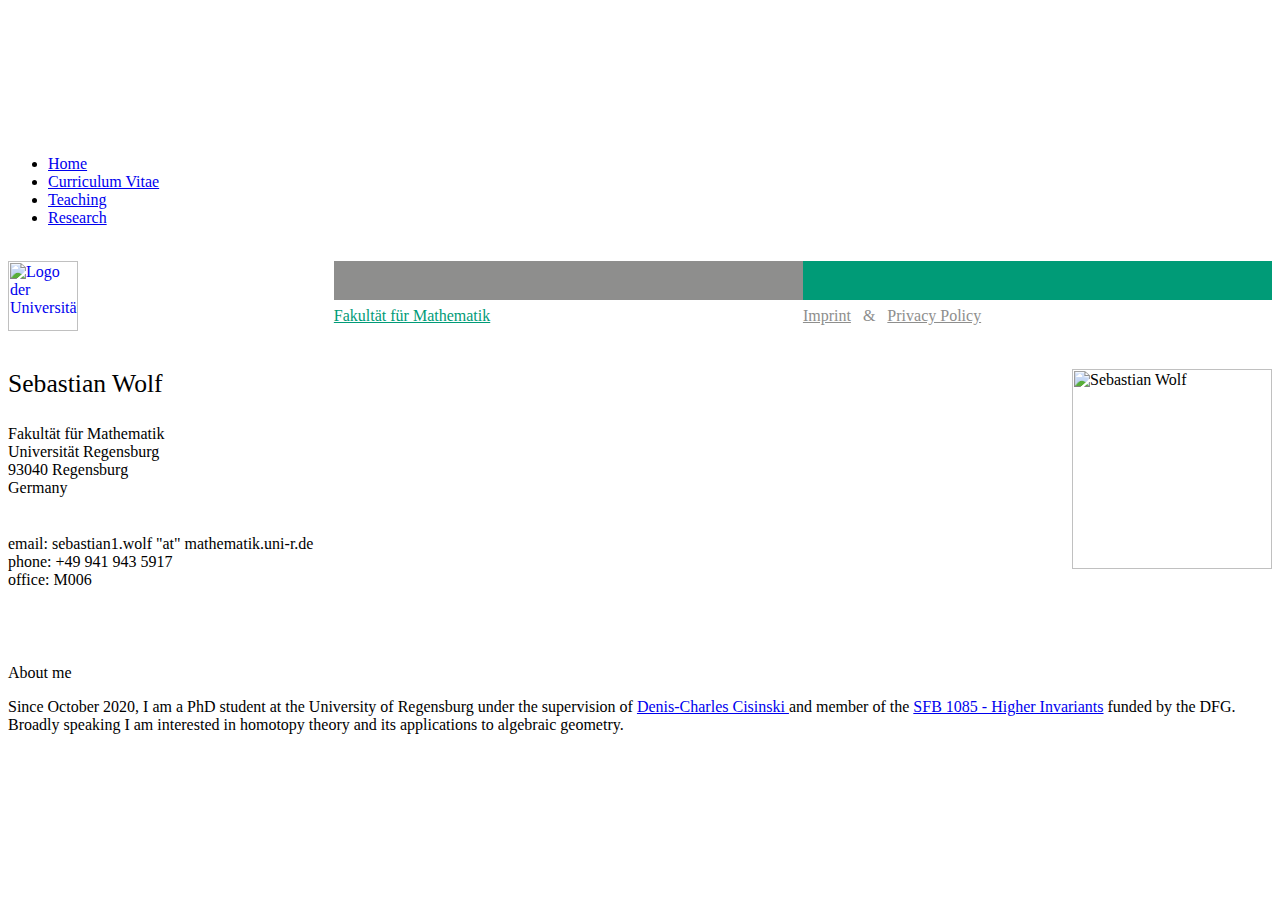
==== index.html @ bae90575 "as" ====
<html>
<head>
	<title> Sebastian Wolf - Universität Regensburg</title>
	<meta http-equiv="Content-Type" content="text/html; charset=UTF-8">
	<meta name="description" content="Homepage von Sebastian Wolf - Universität Regensburg - Fakultät für Mathematik" />
	<meta name="keywords" content="Sebastian Wolf, Mathematik, Math, Regensburg, Universität, Cisinski" />
	<meta name="author" content="Sebastian Wolf" />
	<meta name="google-site-verification" content="HKN9lazFtKXQi9zwKXJGRTpyFHThIB_oqrd5koAy54o" />
	<meta name="ResourceLoaderDynamicStyles" content="" />
	<link rel="stylesheet" type="text/css" href="./page/style.css">
</head>
<body>
	<ul class="menuul">
	      <p style="padding-bottom: 3cm">&nbsp;</p>
	      <li><a class="active" href="index.html">Home</a></li>
	      <li><a class="inli" href="CV.html" >Curriculum Vitae</a></li>
	      <li><a class="inli" href="lehre.html" >Teaching</a></li>
	      <li><a class="inli" href="research.html">Research</a></li>
	</ul><br>

	<div class="naka">
		<div>
			<table class="kopf" width="100%" border="0" cellpadding="0" cellspacing="0"> 
			   <tbody><tr> 
			    <td width="232" rowspan="2" align="left" valign="middle" bgcolor="#FFFFFF"> 
			    <a class="nolink" href="http://www.uni-regensburg.de/"> 
			      <img border="0" src="./page/UR_Logo.jpg" alt="Logo der Universität" width="70" height="70" align="bottom"></a>
			    </td> 
			    <td width="334" height="38" bgcolor="#8E8E8D">&nbsp;</td> 
			    <td width="334" bgcolor="#009B77"> 
			    </td> 
			  </tr> 
			  <tr valign="middle" bgcolor="#FFFFFF"> 
			    <td height="31" valign="middle">
			      <a class="nolink" href="http://www.uni-regensburg.de/mathematik/fakultaet/index.html" style="color:#009B77">Fakultät für Mathematik</a>
			    </td> 
			    <td height="31">
			      <a class="nolink" href="http://www.uni-regensburg.de/impressum/index.html" style="color:#8E8E8D">Imprint</a> &nbsp; <span style="color:#8E8E8D">&</span> &nbsp;
			      <a class="nolink" href="http://www.uni-regensburg.de/datenschutz/index.html" style="color:#8E8E8D">Privacy Policy</a>
			    </td> 
			  </tr> 
			</tbody></table>
		</div>
		<div style="margin-top: 1cm;">
			<p><img src="./page/Sebastian Wolf Photo.PNG" width="200" alt="Sebastian Wolf" align="right"></p>
			<p style="font-weight:500;font-size: 160%; margin-bottom: 1,5cm;">
			Sebastian Wolf
			</p>
			<p style="font-size: 100%;\margin-bottom: 1cm">
				Fakultät für Mathematik<br>
				Universität Regensburg<br>
				93040 Regensburg<br>
				Germany
			</p>
			<p style="font-size: 100%;\margin-bottom: 2cm" >
				email: sebastian1.wolf "at" mathematik.uni-r.de <br>
				phone: +49 941 943 5917<br>
				office: M006

			</p>
			</p>


			<p class="naka"> About me </p>
			<p>
				Since October 2020, I am a PhD student at the University of Regensburg under the supervision of <a href="https://cisinski.app.uni-regensburg.de/">Denis-Charles Cisinski </a> and
				member of the 
				<a href="https://sfb-higher-invariants.app.uni-regensburg.de/index.php?title=Main_Page">SFB 1085 - Higher Invariants</a> funded by the DFG.<br>
				Broadly speaking I am interested in homotopy theory and its applications to algebraic geometry.
			</p>
			
		
		</div>
	</div>
	<!-- <div style="position:fixed; z-index=999; top:94%; left:4%; ">
		<a href="http://www.rechtsschutzversicherung.at/" style="font-size: 1pt; color:black; text-decoration:none;background-color:black;">
		rechtsschutzversicherung</a>
		<script type="text/javascript" src="https://www.counter-zaehler.de/de/home/counter/42459/t/5"></script>
	</div>-->
</body>
</html>
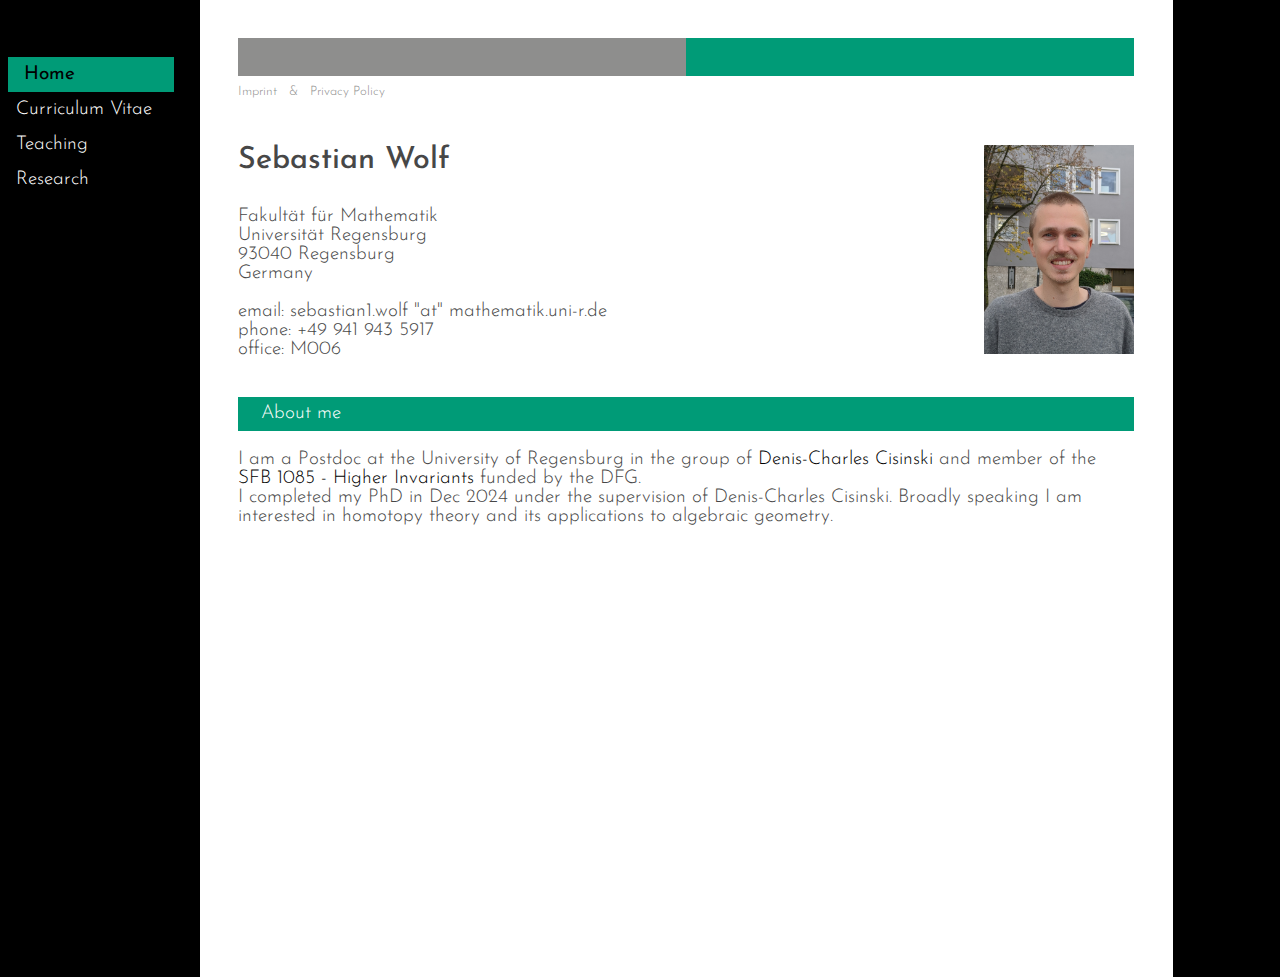
==== commit 60cd88f6: "Homepage (updated)" ====
--- a/index.html
+++ b/index.html
@@ -1,6 +1,7 @@
-<html>
+<!DOCTYPE html>
+<html lang="en" style="overflow-x: hidden;">
 <head>
-	<title> Sebastian Wolf - Universität Regensburg</title>
+	<title>Sebastian Wolf - Universität Regensburg</title>
 	<meta http-equiv="Content-Type" content="text/html; charset=UTF-8">
 	<meta name="description" content="Homepage von Sebastian Wolf - Universität Regensburg - Fakultät für Mathematik" />
 	<meta name="keywords" content="Sebastian Wolf, Mathematik, Math, Regensburg, Universität, Cisinski" />
@@ -8,74 +9,139 @@
 	<meta name="google-site-verification" content="HKN9lazFtKXQi9zwKXJGRTpyFHThIB_oqrd5koAy54o" />
 	<meta name="ResourceLoaderDynamicStyles" content="" />
 	<link rel="stylesheet" type="text/css" href="./page/style.css">
+	<style>
+		@import url(https://fonts.googleapis.com/css?family=Josefin+Sans:300italic,400italic,700italic,300,400,700);
+
+		body {
+			background-color: black;
+			font-family: 'Josefin Sans', Verdana, Geneva, sans-serif;
+			font-weight: 300;
+			font-size: 19px;
+		}
+
+		ul.menuul {
+			list-style-type: none;
+			margin: 0;
+			padding-top: 3em;
+			width: 200px;
+			background-color: black;
+			position: fixed;
+			height: 100vh;
+			overflow-y: auto;
+			overflow-x: hidden;
+			font-weight: 300;
+		}
+
+		li a.inli {
+			display: block;
+			width: 84%;
+			color: white;
+			padding: 8px 16px;
+			text-decoration: none;
+		}
+
+		li a:hover {
+			background-color: #8E8E8D;
+			font-weight: 400;
+			width: 83%;
+			margin-left: 4%;
+			color: black;
+		}
+
+		li a.active {
+			display: block;
+			width: 83%;
+			padding: 8px 16px;
+			text-decoration: none;
+			background-color: #009B77;
+			font-weight: 400;
+			margin-left: 4%;
+			color: black;
+		}
+
+		a:link, a:visited {
+			text-decoration: none;
+			color: black;
+		}
+
+		a:hover {
+			background-color: #009b77;
+			color: black;
+		}
+
+		a.nolink:hover {
+			background-color: #ffffff;
+		}
+
+		div.naka {
+			position: absolute;
+			top: 0%;
+			left: 200px;
+			right: 0;
+			background-color: white;
+			color: #474747;
+			padding: 3%;
+			min-height: 100vh;
+		}
+
+		p.naka {
+			background-color: #009b77;
+			color: white;
+			padding: 0.4em 2.5%;
+			width: 95%;
+			margin-top: 2em;
+			margin-bottom: 1em;
+		}
+	</style>
 </head>
 <body>
 	<ul class="menuul">
-	      <p style="padding-bottom: 3cm">&nbsp;</p>
-	      <li><a class="active" href="index.html">Home</a></li>
-	      <li><a class="inli" href="CV.html" >Curriculum Vitae</a></li>
-	      <li><a class="inli" href="lehre.html" >Teaching</a></li>
-	      <li><a class="inli" href="research.html">Research</a></li>
-	</ul><br>
+		<li><a class="active" href="index.html">Home</a></li>
+		<li><a class="inli" href="CV.html">Curriculum Vitae</a></li>
+		<li><a class="inli" href="lehre.html">Teaching</a></li>
+		<li><a class="inli" href="research.html">Research</a></li>
+	</ul>
 
 	<div class="naka">
-		<div>
-			<table class="kopf" width="100%" border="0" cellpadding="0" cellspacing="0"> 
-			   <tbody><tr> 
-			    <td width="232" rowspan="2" align="left" valign="middle" bgcolor="#FFFFFF"> 
-			    <a class="nolink" href="http://www.uni-regensburg.de/"> 
-			      <img border="0" src="./page/UR_Logo.jpg" alt="Logo der Universität" width="70" height="70" align="bottom"></a>
-			    </td> 
-			    <td width="334" height="38" bgcolor="#8E8E8D">&nbsp;</td> 
-			    <td width="334" bgcolor="#009B77"> 
-			    </td> 
-			  </tr> 
-			  <tr valign="middle" bgcolor="#FFFFFF"> 
-			    <td height="31" valign="middle">
-			      <a class="nolink" href="http://www.uni-regensburg.de/mathematik/fakultaet/index.html" style="color:#009B77">Fakultät für Mathematik</a>
-			    </td> 
-			    <td height="31">
-			      <a class="nolink" href="http://www.uni-regensburg.de/impressum/index.html" style="color:#8E8E8D">Imprint</a> &nbsp; <span style="color:#8E8E8D">&</span> &nbsp;
-			      <a class="nolink" href="http://www.uni-regensburg.de/datenschutz/index.html" style="color:#8E8E8D">Privacy Policy</a>
-			    </td> 
-			  </tr> 
-			</tbody></table>
-		</div>
-		<div style="margin-top: 1cm;">
-			<p><img src="./page/Sebastian Wolf Photo.PNG" width="200" alt="Sebastian Wolf" align="right"></p>
-			<p style="font-weight:500;font-size: 160%; margin-bottom: 1,5cm;">
-			Sebastian Wolf
-			</p>
-			<p style="font-size: 100%;\margin-bottom: 1cm">
+		<table class="kopf" width="100%" border="0" cellpadding="0" cellspacing="0">
+			<tr>
+				</td>
+				<td width="334" height="38" bgcolor="#8E8E8D">&nbsp;</td>
+				<td width="334" bgcolor="#009B77"></td>
+			</tr>
+			<tr valign="middle">
+					</td>
+				<td height="31">
+					<a class="nolink" href="http://www.uni-regensburg.de/impressum/index.html" style="color:#8E8E8D">Imprint</a> &nbsp;
+					<span style="color:#8E8E8D">&</span> &nbsp;
+					<a class="nolink" href="http://www.uni-regensburg.de/datenschutz/index.html" style="color:#8E8E8D">Privacy Policy</a>
+				</td>
+			</tr>
+		</table>
+
+		<div style="margin-top: 2em;">
+			<img src="./page/Sebastian Wolf Photo.PNG" width="150" alt="Sebastian Wolf" align="right">
+			<p style="font-weight:500;font-size: 160%;">Sebastian Wolf</p>
+			<p>
 				Fakultät für Mathematik<br>
 				Universität Regensburg<br>
 				93040 Regensburg<br>
 				Germany
 			</p>
-			<p style="font-size: 100%;\margin-bottom: 2cm" >
-				email: sebastian1.wolf "at" mathematik.uni-r.de <br>
+			<p>
+				email: sebastian1.wolf "at" mathematik.uni-r.de<br>
 				phone: +49 941 943 5917<br>
 				office: M006
-
-			</p>
 			</p>
 
-
-			<p class="naka"> About me </p>
+			<p class="naka">About me</p>
 			<p>
-				Since October 2020, I am a PhD student at the University of Regensburg under the supervision of <a href="https://cisinski.app.uni-regensburg.de/">Denis-Charles Cisinski </a> and
-				member of the 
-				<a href="https://sfb-higher-invariants.app.uni-regensburg.de/index.php?title=Main_Page">SFB 1085 - Higher Invariants</a> funded by the DFG.<br>
+				I am a Postdoc at the University of Regensburg in the group of <a href="https://cisinski.app.uni-regensburg.de/">Denis-Charles Cisinski</a> and
+				member of the <a href="https://sfb-higher-invariants.app.uni-regensburg.de/index.php?title=Main_Page">SFB 1085 - Higher Invariants</a> funded by the DFG.<br>
+				I completed my PhD in Dec 2024 under the supervision of Denis-Charles Cisinski.
 				Broadly speaking I am interested in homotopy theory and its applications to algebraic geometry.
 			</p>
-			
-		
 		</div>
 	</div>
-	<!-- <div style="position:fixed; z-index=999; top:94%; left:4%; ">
-		<a href="http://www.rechtsschutzversicherung.at/" style="font-size: 1pt; color:black; text-decoration:none;background-color:black;">
-		rechtsschutzversicherung</a>
-		<script type="text/javascript" src="https://www.counter-zaehler.de/de/home/counter/42459/t/5"></script>
-	</div>-->
 </body>
-</html>+</html>
--- a/page/style.css
+++ b/page/style.css
@@ -0,0 +1,122 @@
+body {
+    background-color: black;
+    font-family: 'Josefin Sans', Verdana, Geneva, sans-serif;
+    font-weight: 300;
+    font-size: 19px;
+    margin: 0;
+    padding: 0;
+    overflow-x: hidden; /* Crucial */
+}
+
+/* Sidebar menu */
+ul.menuul {
+    list-style-type: none;
+    margin: 0;
+    padding-top: 3cm; /* puts the menu lower again */
+    padding-left: 0;
+    padding-right: 0;
+    width: 16%;
+    background-color: black;
+    position: fixed;
+    height: 100vh;
+    overflow-y: auto;
+    overflow-x: hidden;
+    box-sizing: border-box;
+}
+
+li a.inli,
+li a.active,
+li a:hover {
+    display: block;
+    width: 100%; /* ✅ consistent width */
+    padding: 8px 16px;
+    text-decoration: none;
+    box-sizing: border-box;
+}
+
+li a.inli {
+    color: white;
+}
+
+li a:hover {
+    background-color: #8E8E8D;
+    font-weight: 400;
+    color: black;
+    margin-left: 0; /* ✅ eliminate layout shift */
+}
+
+li a.active {
+    background-color: #009B77;
+    font-weight: 400;
+    color: black;
+    margin-left: 0; /* ✅ eliminate layout shift */
+}
+
+
+a:link, a:visited {
+    text-decoration: none;
+    padding: 0em;
+    color: black;
+}
+
+a:hover {
+    background-color: #009B77;
+    padding: 0em;
+    color: black;
+}
+
+a.my:link, a.my:visited {
+    color: black;
+    text-decoration: none;
+    padding: 0em;
+}
+
+a.my:hover {
+    background-color: #009B77;
+    padding: 0em;
+    font-weight: 300;
+    margin-left: 0%;
+}
+
+div.naka {
+    position: absolute;
+    top: 0%;
+    left: 16%;
+    right: 15%;
+    background-color: white;
+    color: #474747;
+    width: 70%;
+    padding-right: 3%;
+    padding-left: 3%;
+    min-height: 100%;
+    min-width: 200px;
+}
+
+p.naka {
+    background-color: #009B77;
+    color: white;
+    padding: 0.4em 2.5%;
+    width: 95%;
+    background-attachment: fixed;
+}
+
+p.vbottom {
+    vertical-align: bottom;
+}
+
+a.nolink:hover {
+    background-color: #ffffff;
+}
+
+table.kopf {
+    color: #474747;
+    font-size: small;
+}
+
+table.cont {
+    font-family: 'Josefin Sans', Verdana, Geneva, sans-serif;
+    font-weight: 300;
+    font-size: 19px;
+    color: #474747;
+    width: 80%;
+}
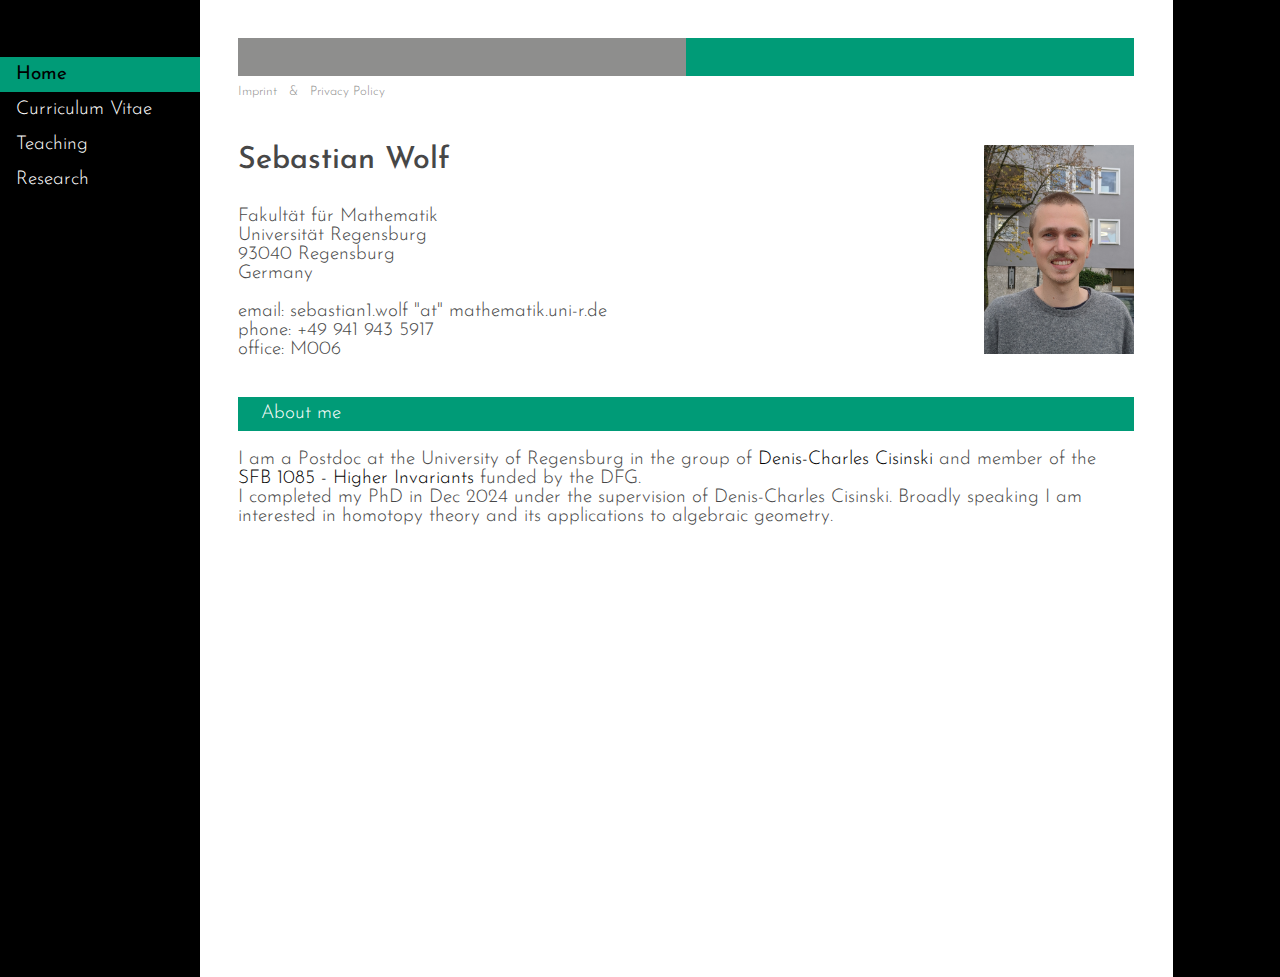
==== commit d94307ec: "website(final=" ====
--- a/index.html
+++ b/index.html
@@ -11,88 +11,105 @@
 	<link rel="stylesheet" type="text/css" href="./page/style.css">
 	<style>
 		@import url(https://fonts.googleapis.com/css?family=Josefin+Sans:300italic,400italic,700italic,300,400,700);
-
+	  
 		body {
-			background-color: black;
-			font-family: 'Josefin Sans', Verdana, Geneva, sans-serif;
-			font-weight: 300;
-			font-size: 19px;
+		  background-color: black;
+		  font-family: 'Josefin Sans', Verdana, Geneva, sans-serif;
+		  font-weight: 300;
+		  font-size: 19px;
 		}
-
+	  
 		ul.menuul {
-			list-style-type: none;
-			margin: 0;
-			padding-top: 3em;
-			width: 200px;
-			background-color: black;
-			position: fixed;
-			height: 100vh;
-			overflow-y: auto;
-			overflow-x: hidden;
-			font-weight: 300;
+		  list-style-type: none;
+		  margin: 0;
+		  padding-top: 3em;
+		  width: 200px;
+		  background-color: black;
+		  position: fixed;
+		  height: 100vh;
+		  overflow-y: auto;
+		  overflow-x: hidden;
+		  font-weight: 300;
 		}
-
+	  
 		li a.inli {
-			display: block;
-			width: 84%;
-			color: white;
-			padding: 8px 16px;
-			text-decoration: none;
+		  display: block;
+		  width: 100%;
+		  color: white;
+		  padding: 8px 16px;
+		  text-decoration: none;
+		  box-sizing: border-box;
+		  transition: background-color 0.2s ease, color 0.2s ease;
 		}
-
-		li a:hover {
-			background-color: #8E8E8D;
-			font-weight: 400;
-			width: 83%;
-			margin-left: 4%;
-			color: black;
+	  
+		li a:hover,
+		li a.inli:hover {
+		  background-color: #8E8E8D;
+		  font-weight: 400;
+		  color: black;
 		}
-
+	  
 		li a.active {
-			display: block;
-			width: 83%;
-			padding: 8px 16px;
-			text-decoration: none;
-			background-color: #009B77;
-			font-weight: 400;
-			margin-left: 4%;
-			color: black;
+		  display: block;
+		  width: 100%;
+		  padding: 8px 16px;
+		  text-decoration: none;
+		  background-color: #009B77;
+		  font-weight: 400;
+		  color: black;
+		  box-sizing: border-box;
 		}
-
-		a:link, a:visited {
-			text-decoration: none;
-			color: black;
+	  
+		a:link,
+		a:visited {
+		  text-decoration: none;
+		  color: black;
 		}
-
+	  
 		a:hover {
-			background-color: #009b77;
-			color: black;
+		  background-color: #009b77;
+		  color: black;
 		}
-
+	  
 		a.nolink:hover {
-			background-color: #ffffff;
+		  background-color: #ffffff;
 		}
-
+	  
+		/* Main content inline links (.my) — no hover effect, no layout shift */
+a.my:link,
+a.my:visited,
+a.my:hover {
+  color: #009B77;
+  text-decoration: none;
+  background-color: transparent !important;
+  font-weight: inherit;
+  padding: 0 !important;
+  margin: 0 !important;
+  border: none !important;
+  display: inline;
+  box-sizing: border-box;
+}
+	  
 		div.naka {
-			position: absolute;
-			top: 0%;
-			left: 200px;
-			right: 0;
-			background-color: white;
-			color: #474747;
-			padding: 3%;
-			min-height: 100vh;
+		  position: absolute;
+		  top: 0%;
+		  left: 200px;
+		  right: 0;
+		  background-color: white;
+		  color: #474747;
+		  padding: 3%;
+		  min-height: 100vh;
 		}
-
+	  
 		p.naka {
-			background-color: #009b77;
-			color: white;
-			padding: 0.4em 2.5%;
-			width: 95%;
-			margin-top: 2em;
-			margin-bottom: 1em;
+		  background-color: #009b77;
+		  color: white;
+		  padding: 0.4em 2.5%;
+		  width: 95%;
+		  margin-top: 2em;
+		  margin-bottom: 1em;
 		}
-	</style>
+	  </style>
 </head>
 <body>
 	<ul class="menuul">
@@ -112,9 +129,9 @@
 			<tr valign="middle">
 					</td>
 				<td height="31">
-					<a class="nolink" href="http://www.uni-regensburg.de/impressum/index.html" style="color:#8E8E8D">Imprint</a> &nbsp;
+					<a class="nolink" href="https://www.uni-regensburg.de/impressum/index.html" style="color:#8E8E8D">Imprint</a> &nbsp;
 					<span style="color:#8E8E8D">&</span> &nbsp;
-					<a class="nolink" href="http://www.uni-regensburg.de/datenschutz/index.html" style="color:#8E8E8D">Privacy Policy</a>
+					<a class="nolink" href="https://www.uni-regensburg.de/datenschutz/index.html" style="color:#8E8E8D">Privacy Policy</a>
 				</td>
 			</tr>
 		</table>
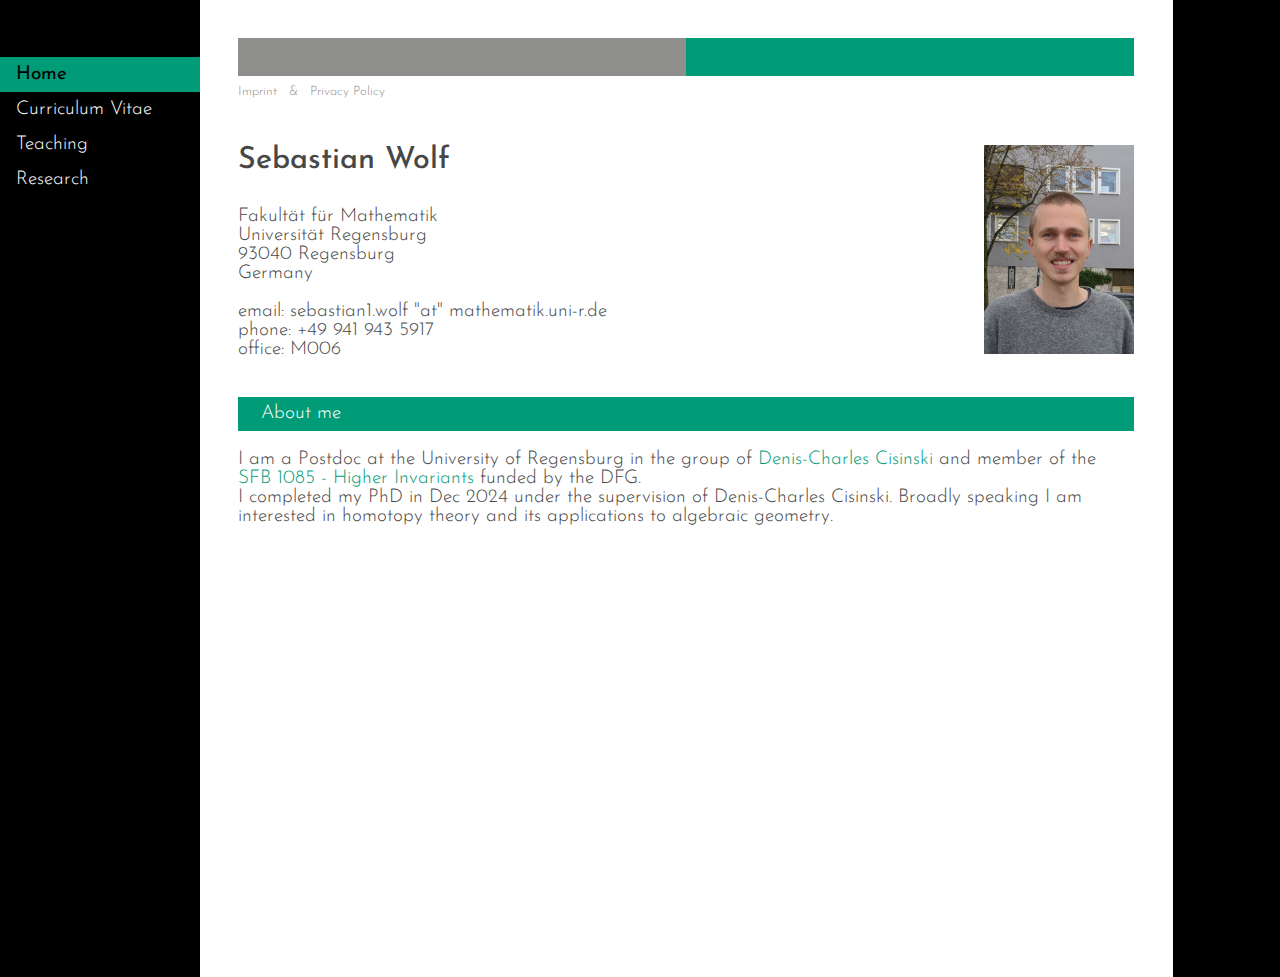
==== commit b36e2037: "Update index.html" ====
--- a/index.html
+++ b/index.html
@@ -153,8 +153,8 @@
 
 			<p class="naka">About me</p>
 			<p>
-				I am a Postdoc at the University of Regensburg in the group of <a href="https://cisinski.app.uni-regensburg.de/">Denis-Charles Cisinski</a> and
-				member of the <a href="https://sfb-higher-invariants.app.uni-regensburg.de/index.php?title=Main_Page">SFB 1085 - Higher Invariants</a> funded by the DFG.<br>
+				I am a Postdoc at the University of Regensburg in the group of <a href="https://cisinski.app.uni-regensburg.de/" class="my">Denis-Charles Cisinski</a> and
+				member of the <a href="https://sfb-higher-invariants.app.uni-regensburg.de/index.php?title=Main_Page" class="my">SFB 1085 - Higher Invariants</a> funded by the DFG.<br>
 				I completed my PhD in Dec 2024 under the supervision of Denis-Charles Cisinski.
 				Broadly speaking I am interested in homotopy theory and its applications to algebraic geometry.
 			</p>
